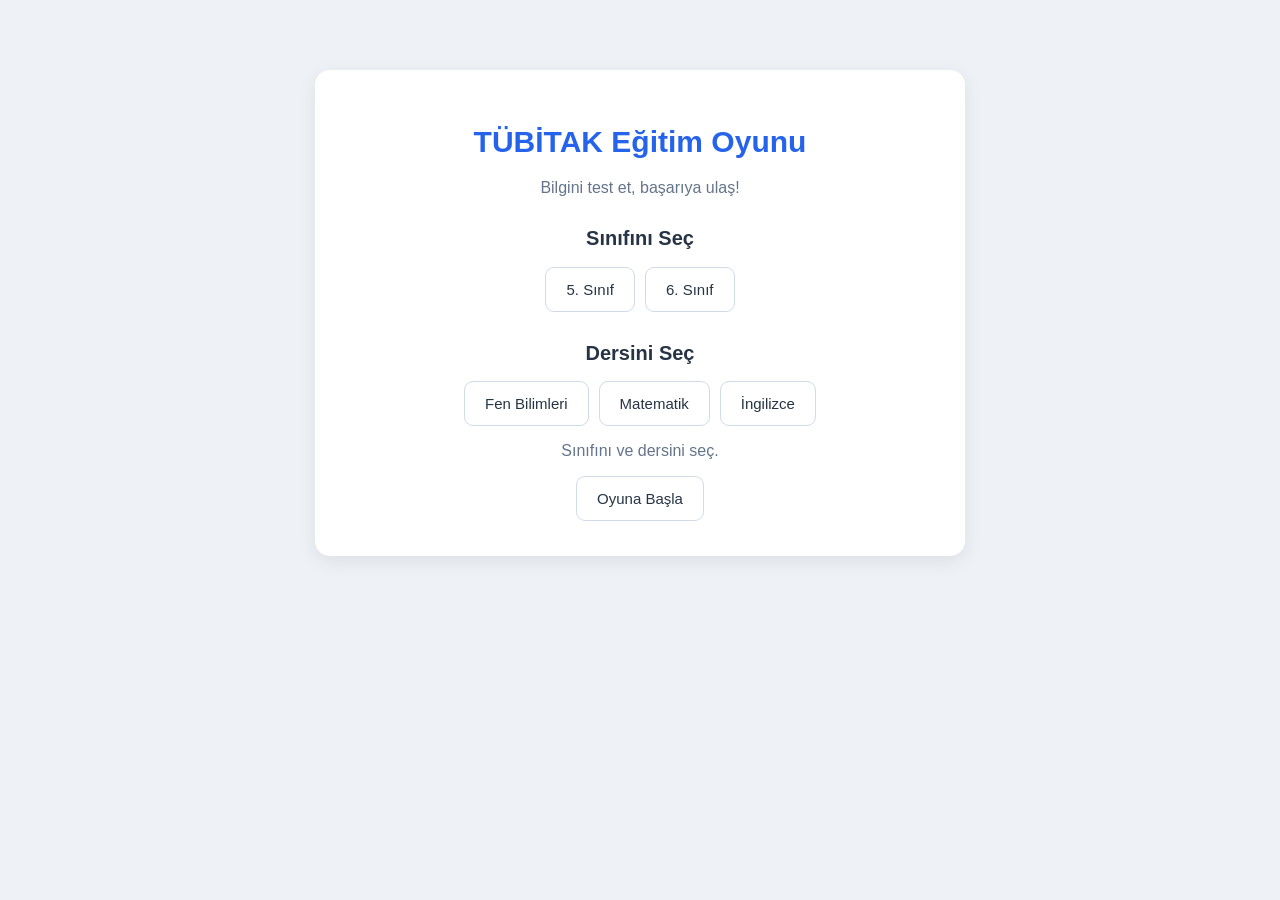
==== index.html @ c2e3682c "Add files via upload" ====
<!DOCTYPE html>
<html lang="tr">
<head>
    <meta charset="UTF-8">
    <meta name="viewport" content="width=device-width, initial-scale=1.0">
    <title>TÜBİTAK Eğitim Oyunu</title>
    <link rel="stylesheet" href="style.css">
</head>
<body>

    <div class="container">
        <h1>TÜBİTAK Eğitim Oyunu</h1>
        <p>Bilgini test et, başarıya ulaş!</p>

        <h2>Sınıfını Seç</h2>

        <div class="buttons">
            <button onclick="sinifSec(5)">5. Sınıf</button>
            <button onclick="sinifSec(6)">6. Sınıf</button>
        </div>

        <h2>Dersini Seç</h2>

        <div class="buttons">
            <button onclick="dersSec('Fen Bilimleri')">Fen Bilimleri</button>
            <button onclick="dersSec('Matematik')">Matematik</button>
            <button onclick="dersSec('İngilizce')">İngilizce</button>
        </div>

        <p id="bilgi">Sınıfını ve dersini seç.</p>

        <button id="baslaBtn" onclick="oyunuBaslat()">Oyuna Başla</button>
        </button>
    </div>

    <script src="script.js"></script>
</body>
</html>
---- style.css ----
* {
    box-sizing: border-box;
}

body {
    margin: 0;
    padding: 0;
    font-family: Arial, sans-serif;
    background: #eef2f7;
    color: #263445;
}

.container {
    width: 90%;
    max-width: 650px;
    margin: 70px auto;
    padding: 35px;
    background: white;
    border-radius: 15px;
    text-align: center;
    box-shadow: 0 5px 20px rgba(0,0,0,0.08);
}

h1 {
    color: #2563eb;
    font-size: 30px;
}

h2 {
    margin-top: 30px;
    font-size: 20px;
}

p {
    color: #64748b;
}

.buttons {
    display: flex;
    justify-content: center;
    flex-wrap: wrap;
    gap: 10px;
}

button {
    padding: 13px 20px;
    border: 1px solid #d1dbe8;
    border-radius: 9px;
    background: white;
    color: #263445;
    font-size: 15px;
    cursor: pointer;
    transition: 0.2s;
}

button:hover:not(:disabled) {
    background: #2563eb;
    color: white;
}

#basla {
    margin-top: 20px;
    background: #2563eb;
    color: white;
    border: none;
    font-weight: bold;
}

#basla:disabled {
    background: #94a3b8;
    cursor: not-allowed;
}

/* OYUN EKRANI */

.oyun-bilgileri {
  display: flex;
  justify-content: space-between;
  flex-wrap: wrap;
  gap: 12px;
  margin: 20px 0;
  font-weight: bold;
}

.ders-baslik {
  padding: 15px;
  border-radius: 12px;
  margin: 20px 0;
  font-size: 19px;
}

.ders-baslik.fen {
  background: #d9f5df;
  color: #167333;
}

.ders-baslik.mat {
  background: #dceaff;
  color: #1455a5;
}

.ders-baslik.ing {
  background: #fff0d5;
  color: #a65b00;
}

.secenek {
  display: block;
  width: 100%;
  padding: 14px;
  margin: 10px 0;
  border: 2px solid #ddd;
  border-radius: 10px;
  background: white;
  color: #222;
  text-align: left;
  cursor: pointer;
  font-size: 16px;
}

.secenek:hover:not(:disabled) {
  background: #eaf1ff;
}

.secenek:disabled {
  cursor: default;
  opacity: 1;
}

.secenek.dogru {
  background: #d5f5dc;
  border-color: #249b48;
}

.secenek.yanlis {
  background: #ffdddd;
  border-color: #d33;
}

#sonuc {
  font-size: 17px;
  font-weight: bold;
  margin: 20px 0;
}
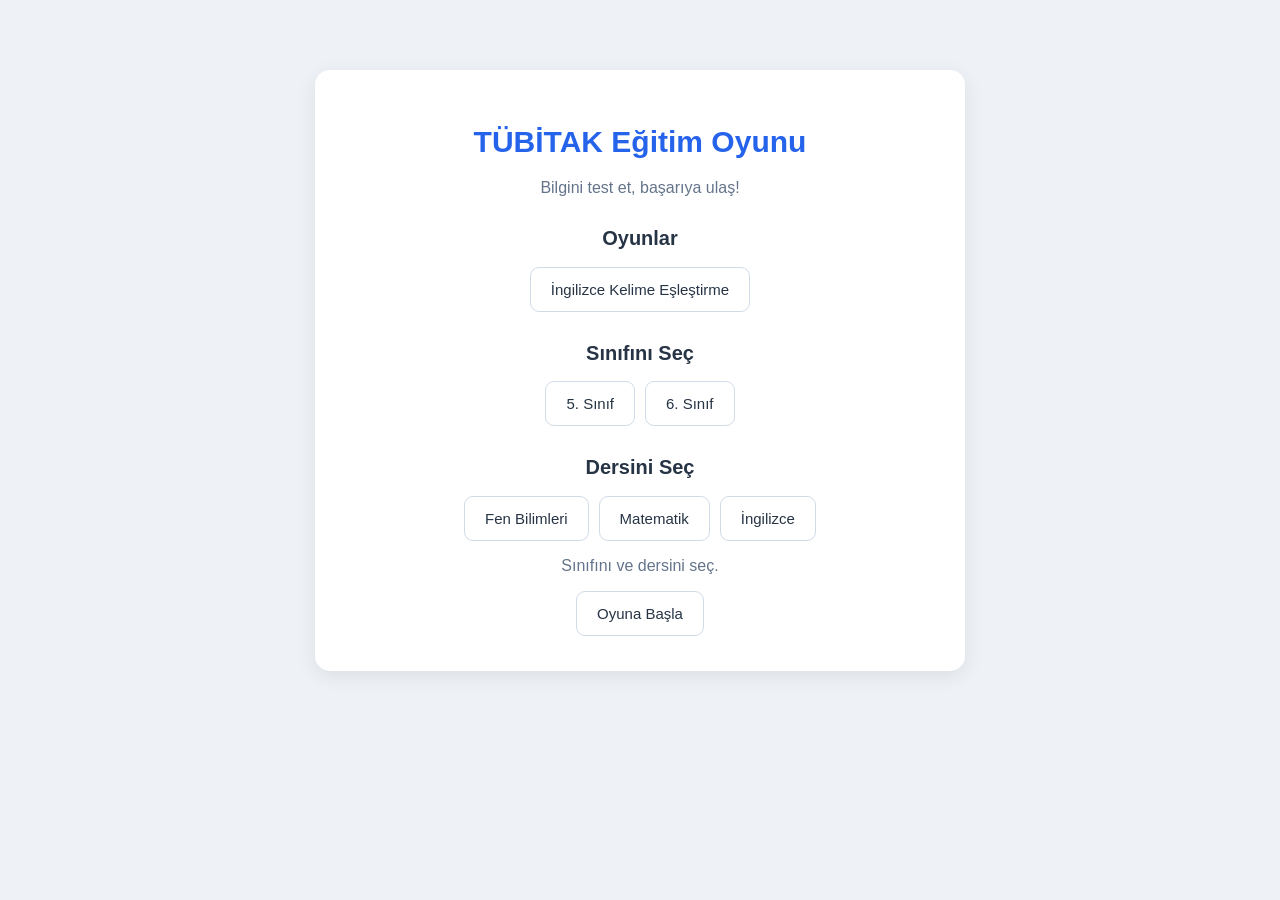
==== commit 30e64819: "index.html" ====
--- a/index.html
+++ b/index.html
@@ -1,4 +1,3 @@
-
 <!DOCTYPE html>
 <html lang="tr">
 <head>
@@ -12,6 +11,15 @@
     <div class="container">
         <h1>TÜBİTAK Eğitim Oyunu</h1>
         <p>Bilgini test et, başarıya ulaş!</p>
+
+        <h2>Oyunlar</h2>
+
+        <div class="buttons">
+            <button type="button"
+                onclick="window.location.href='kelime-eslestirme.html'">
+                İngilizce Kelime Eşleştirme
+            </button>
+        </div>
 
         <h2>Sınıfını Seç</h2>
 
@@ -31,11 +39,8 @@
         <p id="bilgi">Sınıfını ve dersini seç.</p>
 
         <button id="baslaBtn" onclick="oyunuBaslat()">Oyuna Başla</button>
-        </button>
     </div>
 
     <script src="script.js"></script>
 </body>
 </html>
-
-
